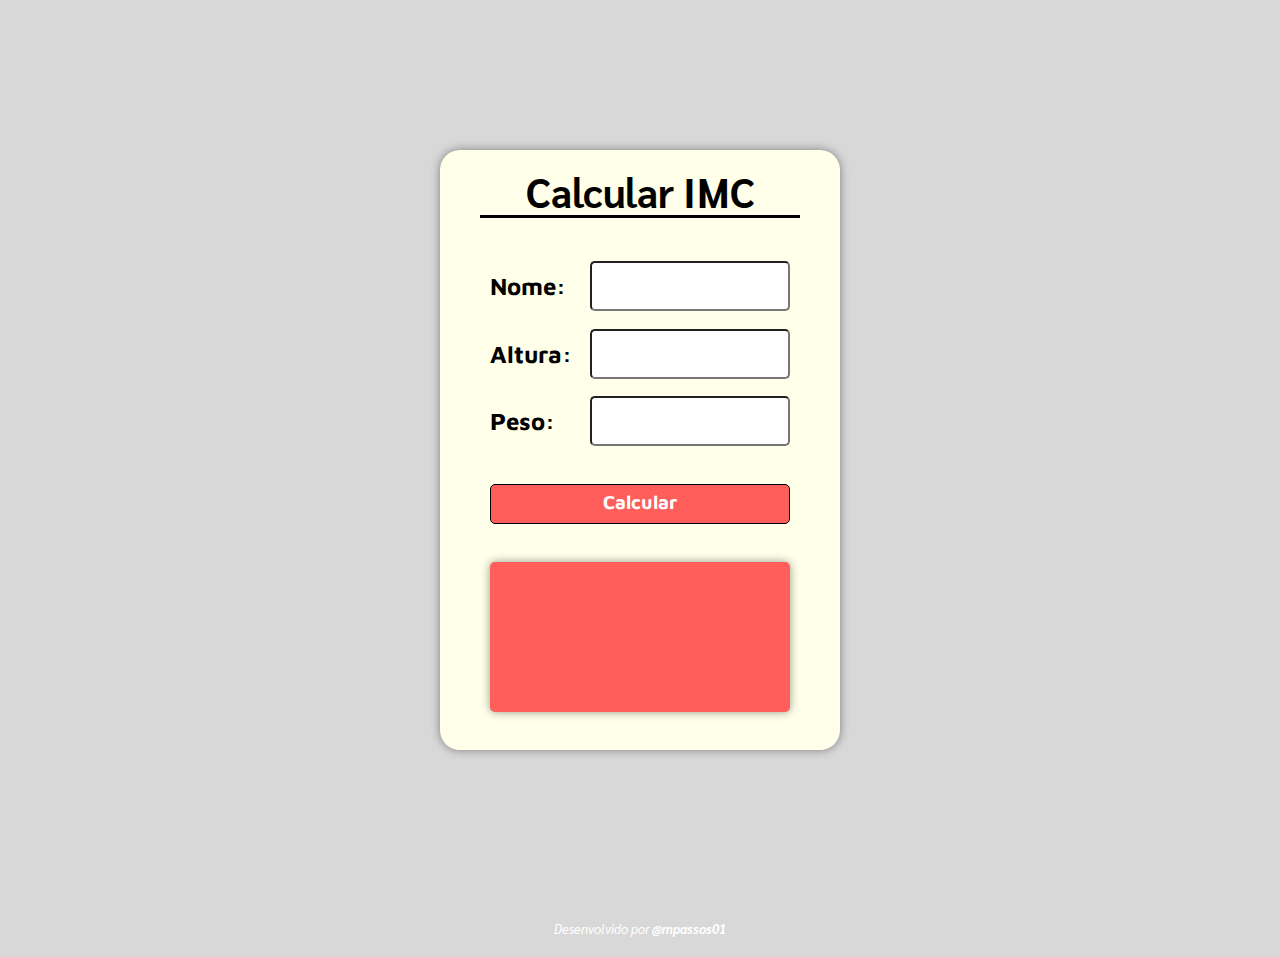
==== index.html @ 4c1d42d1 "Atualização do arquivo HTML" ====
<!DOCTYPE html>
<html lang="pt-br">
<head>
    <meta charset="UTF-8">
    <meta http-equiv="X-UA-Compatible" content="IE=edge">
    <meta name="viewport" content="width=device-width, initial-scale=1.0">
    <title>Calcular IMC</title>
    <link rel="stylesheet" href="style.css">
</head>
<body>
    <section>
    <div id="calculadora">
        <h1 id="titulo">Calcular IMC</h1>
        <div class="input">
            <label>Nome:</label>
            <input type="text" name="nome" id="nome">
        </div>
        <div class="input">
            <label>Altura:</label>
            <input type="number" id="altura">
        </div>
        <div class="input">
            <label>Peso:</label>
            <input type="number" id="peso">
        </div>

        <button id="calcular">Calcular</button>
        
        <div id="resultado"></div>
    </div>
            
    </section>

    <footer>
        <p>Desenvolvido por <a href="https://github.com/mpassos01" target="_blank">@mpassos01</a></p>
    </footer>
    <script src="script.js"></script>
</body>
</html>
---- style.css ----
@charset "UTF-8";

@import url('https://fonts.googleapis.com/css2?family=Maven+Pro:wght@400;500;600;700;800;900&family=Rubik:ital,wght@0,300;0,400;0,500;0,600;0,700;0,800;0,900;1,300;1,400;1,500;1,600;1,700;1,800;1,900&family=Sarabun:ital,wght@0,100;0,200;0,300;0,400;0,500;1,100;1,200;1,300;1,400&display=swap');




* {
    margin: 0;
    padding: 0;
    box-sizing: border-box;
    font-family: 'Rubik', sans-serif;
    font-family: 'Maven Pro', sans-serif;
    font-family: 'Sarabun', sans-serif;

}

:root {
    --cor1: #D8D8D8;
    --cor2: white;
    --cor3: #FFFFEA;
    --cor4: #FF5E5B;

}

body {
    display: flex;
    background-color:var(--cor1);
    font: normal 1em 'Maven Pro';
    flex-direction: column;
}

header {
    padding: 20px;
    color: var(--cor2);
    text-align: center;
}

section {
  display: flex;
  height: 100vh;
  justify-content: center;
  align-items: center;

    /*background-color: white;
    border-radius: 10px;
    padding: 20px;
    width: 300px;
    margin: auto;
    box-shadow: 5px 5px 10px rgba(0, 0, 0, 0.39);
    */
}

#calculadora {
    display: flex;
    flex-direction: column;
    width: 400px;
    height: 600px;
    align-items: center;
    justify-content: space-evenly;
    background-color: var(--cor3);
    border-radius: 20px;
    box-shadow: 0 0 10px rgba(0, 0, 0, 0.425);
    
}

#titulo {
    display: flex;
    justify-content: center;
    align-items: center;
    padding: 5px;
    width: 80%;
    height: 50px;
    font: bold 2.5rem 'Sarabun';
    margin-bottom: 25px;
    border-bottom: 3px solid black;
}

.input {
    display: flex;
    justify-content: space-between;
    align-items: center;
    width: 300px;
    height: 50px;
}

.input input {
    width: 200px;
    height: 50px;
    border-radius: 5px;
    outline: 0;
    font: bold 1.5rem 'Maven Pro';
    text-align: center;
}

.input label {
    font: bold 1.5rem 'Maven Pro';
}

#calcular {
    margin-top: 20px;
    display: flex;
    justify-items: flex-end;
    align-items: center;
    flex-direction: column;
    outline: none;
    font: bold 1.2rem 'Maven Pro';
    padding: 5px;
    width: 300px;
    height: 40px;
    border: 1px solid black;
    border-radius: 5px;
    cursor: pointer;
    background-color: var(--cor4);
    color: var(--cor2);
}

#resultado{
    display: flex;
    align-items: center;
    width: 300px;
    height: 150px;
    border-radius: 5px;
    margin-top: 20px;
    margin-bottom: 20px;
    font: italic 1.5rem 'Maven Pro';
    box-shadow: 0 0 10px rgba(0, 0, 0, 0.411);
    background-color: var(--cor4
    );
    padding: 20px;
    box-sizing: border-box;
    user-select: none;
    color: white;
    
}


p a {
    text-decoration: none;
    font-weight: bold;
    color: white;
}

footer {
    color: var(--cor2);
    text-align: center;
    font-style: italic;
    padding: 20px;
    font-size: .8em;
}
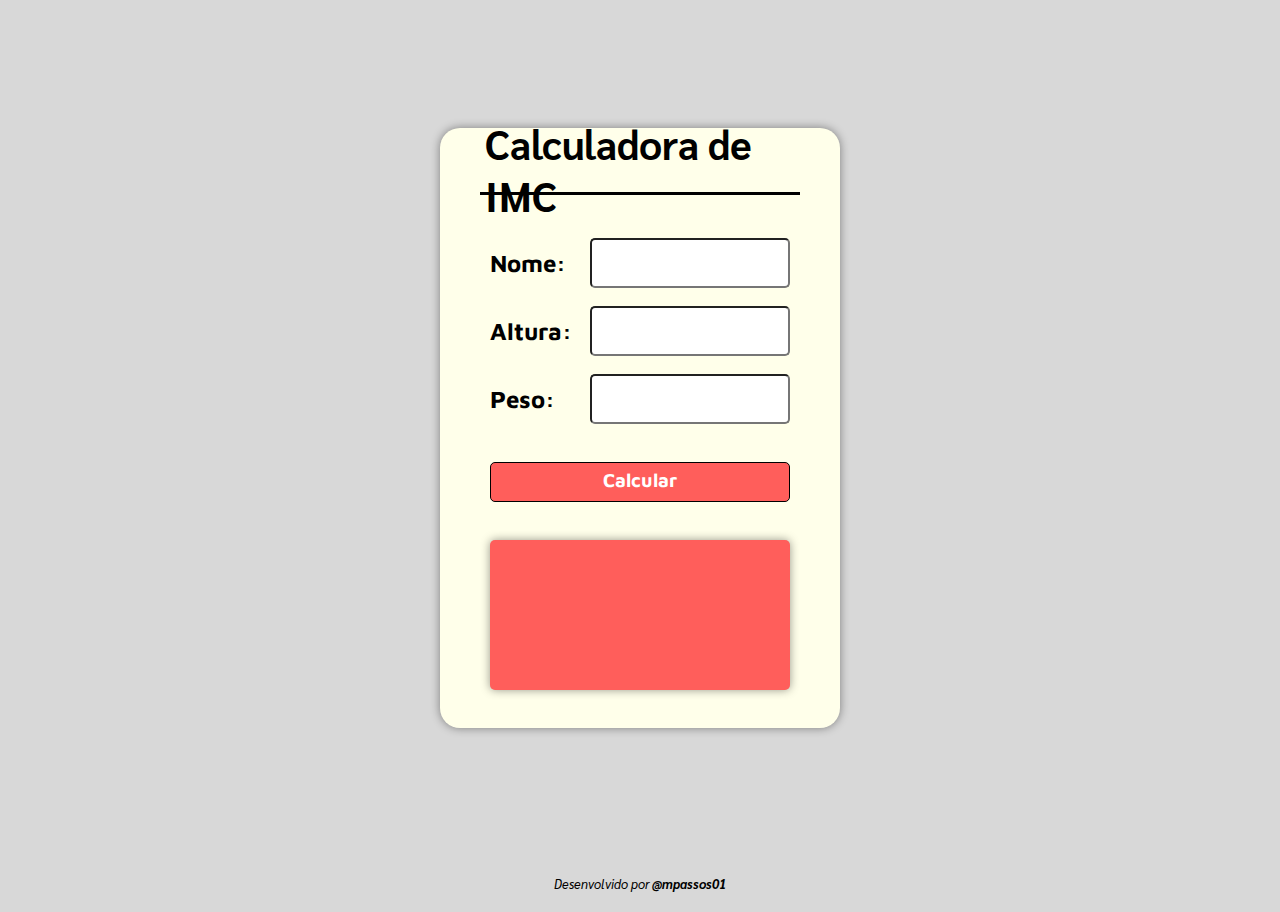
==== commit ef24f26a: "Correção de CSS e HTML" ====
--- a/index.html
+++ b/index.html
@@ -10,7 +10,7 @@
 <body>
     <section>
     <div id="calculadora">
-        <h1 id="titulo">Calcular IMC</h1>
+        <h1 id="titulo">Calculadora de IMC</h1>
         <div class="input">
             <label>Nome:</label>
             <input type="text" name="nome" id="nome">
--- a/style.css
+++ b/style.css
@@ -38,17 +38,9 @@
 
 section {
   display: flex;
-  height: 100vh;
+  height: 95vh;
   justify-content: center;
   align-items: center;
-
-    /*background-color: white;
-    border-radius: 10px;
-    padding: 20px;
-    width: 300px;
-    margin: auto;
-    box-shadow: 5px 5px 10px rgba(0, 0, 0, 0.39);
-    */
 }
 
 #calculadora {
@@ -138,11 +130,11 @@
 p a {
     text-decoration: none;
     font-weight: bold;
-    color: white;
+    color: black;
 }
 
 footer {
-    color: var(--cor2);
+    color: black;
     text-align: center;
     font-style: italic;
     padding: 20px;
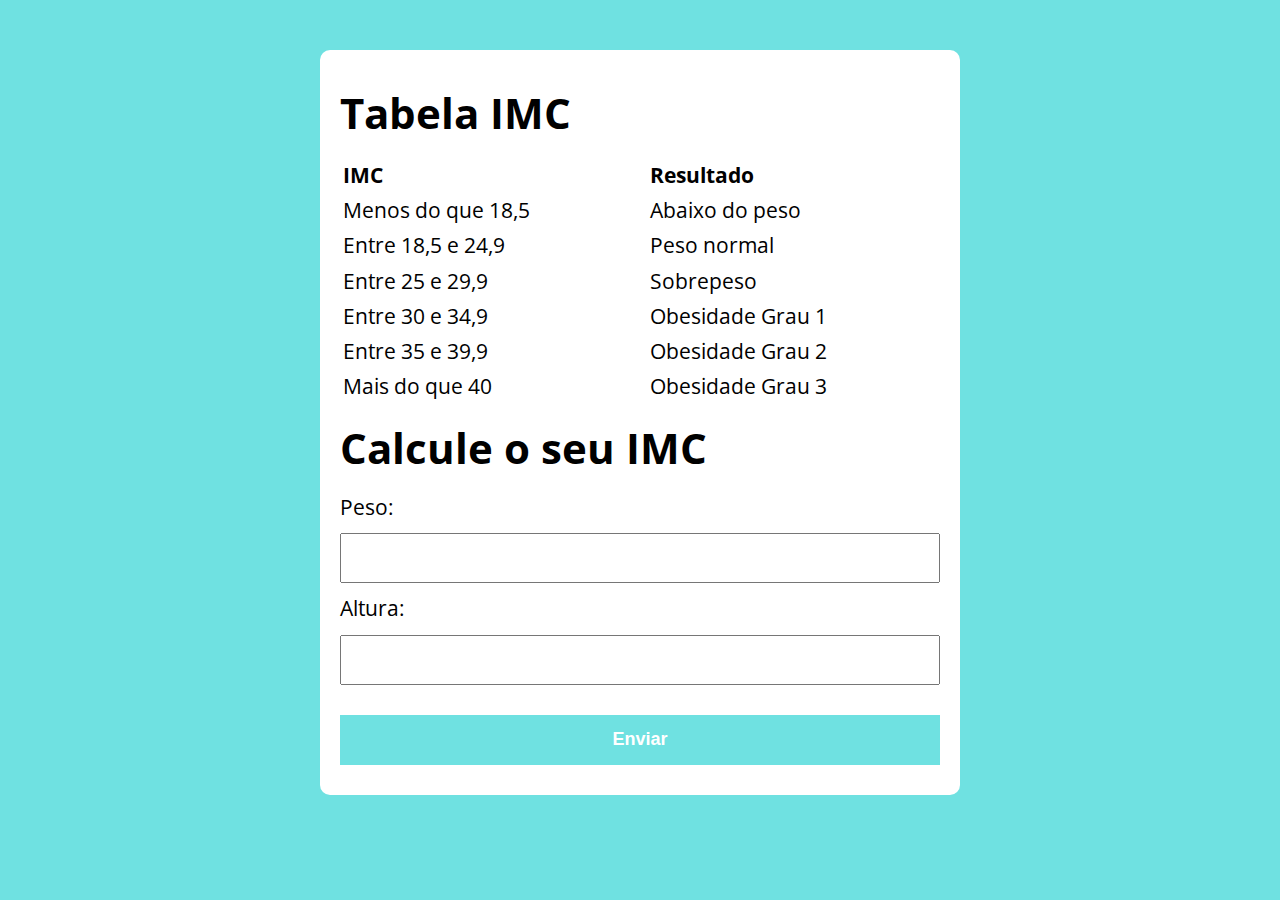
==== commit f6afa2f9: "Atualização do código JavaScript e mudança no estilo." ====
--- a/index.html
+++ b/index.html
@@ -1,39 +1,60 @@
 <!DOCTYPE html>
-<html lang="pt-br">
-<head>
-    <meta charset="UTF-8">
-    <meta http-equiv="X-UA-Compatible" content="IE=edge">
-    <meta name="viewport" content="width=device-width, initial-scale=1.0">
-    <title>Calcular IMC</title>
-    <link rel="stylesheet" href="style.css">
-</head>
-<body>
-    <section>
-    <div id="calculadora">
-        <h1 id="titulo">Calculadora de IMC</h1>
-        <div class="input">
-            <label>Nome:</label>
-            <input type="text" name="nome" id="nome">
-        </div>
-        <div class="input">
-            <label>Altura:</label>
-            <input type="number" id="altura">
-        </div>
-        <div class="input">
-            <label>Peso:</label>
-            <input type="number" id="peso">
-        </div>
+<html lang="pt-BR">
+  <head>
+    <meta charset="UTF-8" />
+    <meta http-equiv="X-UA-Compatible" content="IE=edge" />
+    <meta name="viewport" content="width=device-width, initial-scale=1.0" />
+    <title>Calcule seu IMC</title>
+    <link rel="stylesheet" href="assets/css/style.css" />
+  </head>
+  <body>
+    <section class="container">
+      <h1>Tabela IMC</h1>
+      <table id="tabela">
+        <thead>
+          <tr>
+            <th>IMC</th>
+            <th>Resultado</th>
+          </tr>
+        </thead>
+        <tbody>
+          <tr>
+            <td>Menos do que 18,5</td>
+            <td>Abaixo do peso</td>
+          </tr>
+          <tr>
+            <td>Entre 18,5 e 24,9</td>
+            <td>Peso normal</td>
+          </tr>
+          <tr>
+            <td>Entre 25 e 29,9</td>
+            <td>Sobrepeso</td>
+          </tr>
+          <tr>
+            <td>Entre 30 e 34,9</td>
+            <td>Obesidade Grau 1</td>
+          </tr>
+          <tr>
+            <td>Entre 35 e 39,9</td>
+            <td>Obesidade Grau 2</td>
+          </tr>
+          <tr>
+            <td>Mais do que 40</td>
+            <td>Obesidade Grau 3</td>
+          </tr>
+        </tbody>
+      </table>
+      <form id="form">
+        <h1>Calcule o seu IMC</h1>
+        <label for="peso">Peso:</label>
+        <input type="text" id="peso" />
 
-        <button id="calcular">Calcular</button>
-        
-        <div id="resultado"></div>
-    </div>
-            
+        <label for="altura">Altura:</label>
+        <input type="text" id="altura" />
+        <button type="submit">Enviar</button>
+      </form>
+      <div id="res"></div>
     </section>
-
-    <footer>
-        <p>Desenvolvido por <a href="https://github.com/mpassos01" target="_blank">@mpassos01</a></p>
-    </footer>
-    <script src="script.js"></script>
-</body>
-</html>+    <script src="assets/js/main.js"></script>
+  </body>
+</html>
--- a/assets/css/style.css
+++ b/assets/css/style.css
@@ -0,0 +1,81 @@
+@import url('https://fonts.googleapis.com/css2?family=Maven+Pro:wght@400;500;600;700;800;900&family=Open+Sans:ital,wght@0,300;0,400;0,500;0,600;0,700;0,800;1,300;1,400;1,500;1,600;1,700;1,800&family=Rubik:ital,wght@0,300;0,400;0,500;0,600;0,700;0,800;0,900;1,300;1,400;1,500;1,600;1,700;1,800;1,900&display=swap');
+
+
+:root {
+    --primary-color: rgb(111, 225, 225);
+    --primary-color-darker: rgb(52, 109, 109);
+    --font-family: 'Open Sans', sans-serif;
+}
+
+* {
+    box-sizing: border-box;
+    outline: 0;
+}
+
+body {
+    margin: 0;
+    padding: 0;
+    background: var(--primary-color);
+    font-family: var(--font-family);
+    font-size: 1.3em;
+    line-height: 1.5em;
+    margin-bottom: 10px;
+}
+
+.container {
+    max-width: 640px;
+    margin: 50px auto;
+    background: white;
+    padding: 20px;
+    border-radius: 10px;
+    
+}
+
+#tabela {
+   /*border: 1px solid black;*/
+    margin: auto;
+    width: 100%;
+    justify-content: start;
+    text-align: left;
+}
+
+.paragrafo-resultado, .bad {
+    background: rgb(92, 247, 115);
+    padding: 10px 20px;
+}
+
+.bad {
+    background: rgb(251, 97, 97);
+}
+
+form input, form label, form button {
+    display: block;
+    width: 100%;
+    margin-bottom: 10px;
+}
+
+form input {
+    font-size: 24px;
+    height: 50px;
+    padding: 0 20px;
+}
+
+form input:focus {
+    outline: 1px solid var(--primary-color);;
+}
+
+form button {
+    border: none;
+    background: var(--primary-color);
+    font-size: 18px;
+    color: white;
+    font-weight: 700;
+    height: 50px;
+    cursor: pointer;
+    margin-top: 30px;
+}
+
+form button:hover {
+    background: var(--primary-color-darker);
+}
+
